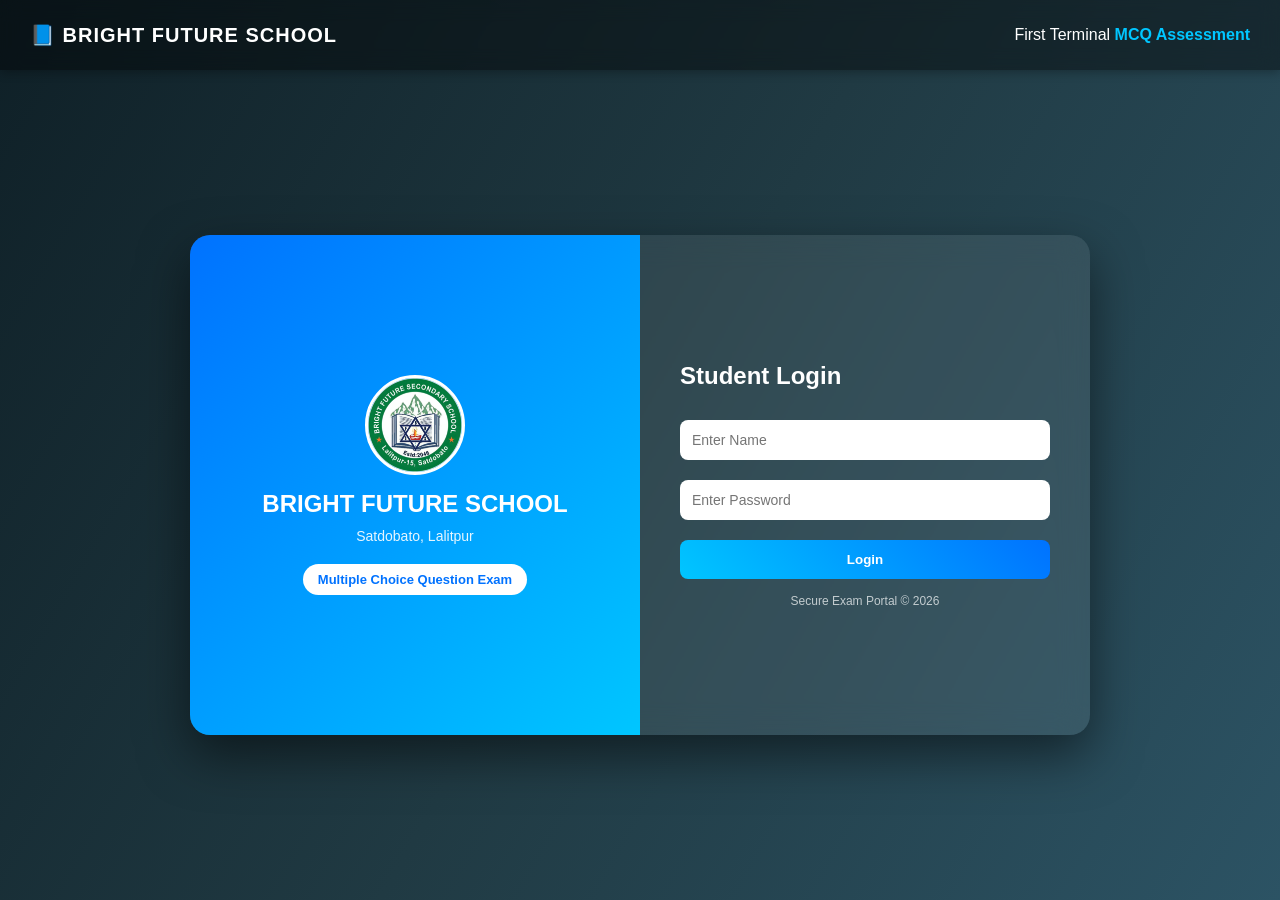
==== index.html @ 696475cf "First Project" ====
<!DOCTYPE html>
<html>

<head>
  <title>Student Login - Exam Portal</title>
  <link rel="stylesheet" href="css/login.css">
</head>

<body>

  <!-- TOP BAR -->
  <div class="topbar">
    <h1>📘 BRIGHT FUTURE SCHOOL</h1>
    <div>First Terminal <span>MCQ Assessment</span></div>
  </div>

  <!-- MAIN CONTENT -->
  <div class="main">

    <div class="card">

      <!-- LEFT SIDE -->
      <div class="left">
        <img src="images/schoolLogo.jpg" alt="School Logo">
        <h2>BRIGHT FUTURE SCHOOL</h2>
        <p>Satdobato, Lalitpur</p>

        <div class="exam-tag">
          Multiple Choice Question Exam
        </div>
      </div>

      <!-- RIGHT SIDE -->
      <div class="right">
        <h2>Student Login</h2>

        <input id="username" placeholder="Enter Name">
        <input id="password" type="password" placeholder="Enter Password">

        <button onclick="login()">Login</button>

        <div class="footer">
          Secure Exam Portal © 2026
        </div>
      </div>

    </div>

  </div>
  <script src="script/script.js"></script>
</body>

</html>
---- css/login.css ----
* {
  margin: 0;
  padding: 0;
  box-sizing: border-box;
  font-family: 'Segoe UI', sans-serif;
}

/* BODY */
body {
  height: 100vh;
  background: linear-gradient(120deg, #0f2027, #203a43, #2c5364);
  display: flex;
  flex-direction: column;
}

/* TOP BAR */
.topbar {
  width: 100%;
  height: 70px;
  background: rgba(0, 0, 0, 0.4);
  backdrop-filter: blur(10px);
  display: flex;
  justify-content: space-between;
  align-items: center;
  padding: 0 30px;
  color: white;
  box-shadow: 0 2px 10px rgba(0, 0, 0, 0.3);
}

.topbar h1 {
  font-size: 20px;
  letter-spacing: 1px;
}

.topbar span {
  color: #00c6ff;
  font-weight: bold;
}

/* MAIN */
.main {
  flex: 1;
  display: flex;
  justify-content: center;
  align-items: center;
  padding: 20px;
}

/* CARD */
.card {
  width: 900px;
  height: 500px;
  display: flex;
  border-radius: 20px;
  overflow: hidden;
  background: rgba(255, 255, 255, 0.08);
  backdrop-filter: blur(15px);
  box-shadow: 0 20px 50px rgba(0, 0, 0, 0.5);
}

/* LEFT SIDE */
.left {
  width: 50%;
  background: linear-gradient(135deg, #0072ff, #00c6ff);
  color: white;
  padding: 40px;
  display: flex;
  flex-direction: column;
  justify-content: center;
  align-items: center;
  text-align: center;
}

.left img {
  width: 100px;
  height: 100px;
  border-radius: 50%;
  margin-bottom: 15px;
  border: 3px solid white;
  background: white;
}

.left h2 {
  margin-bottom: 10px;
}

.left p {
  font-size: 14px;
  opacity: 0.9;
}

.exam-tag {
  margin-top: 20px;
  background: white;
  color: #0072ff;
  padding: 8px 15px;
  border-radius: 20px;
  font-size: 13px;
  font-weight: bold;
}

/* RIGHT SIDE */
.right {
  width: 50%;
  padding: 40px;
  display: flex;
  flex-direction: column;
  justify-content: center;
  color: white;
}

.right h2 {
  margin-bottom: 20px;
}

input {
  width: 100%;
  padding: 12px;
  margin: 10px 0;
  border: none;
  border-radius: 8px;
  outline: none;
  font-size: 14px;
}

button {
  margin-top: 10px;
  padding: 12px;
  background: linear-gradient(45deg, #00c6ff, #0072ff);
  border: none;
  border-radius: 8px;
  color: white;
  font-weight: bold;
  cursor: pointer;
  transition: 0.3s;
}

button:hover {
  transform: scale(1.05);
}

.footer {
  margin-top: 15px;
  font-size: 12px;
  opacity: 0.7;
  text-align: center;
}
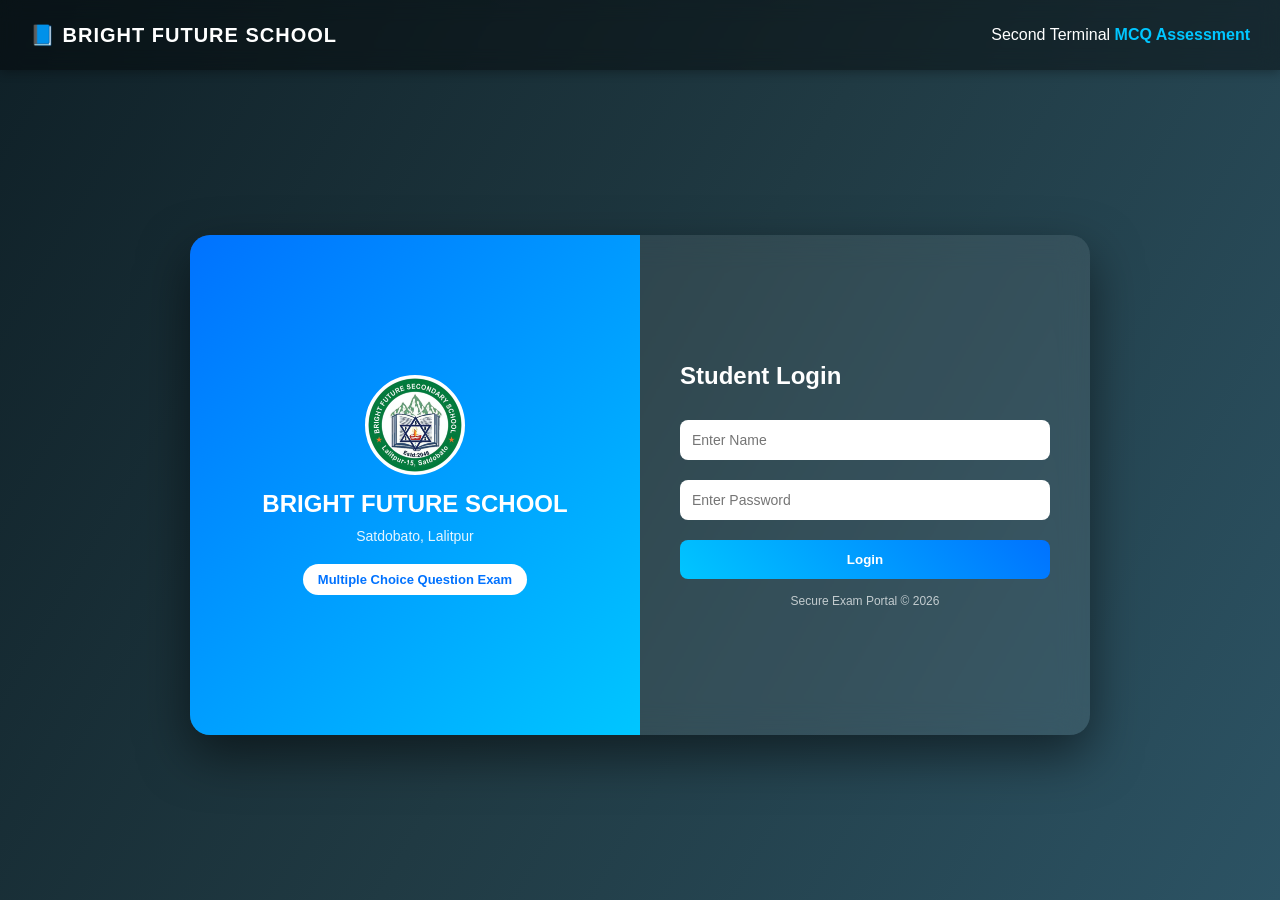
==== commit 0bd422a9: "Updated exam project" ====
--- a/index.html
+++ b/index.html
@@ -2,52 +2,52 @@
 <html>
 
 <head>
-  <title>Student Login - Exam Portal</title>
-  <link rel="stylesheet" href="css/login.css">
+    <title>Student Login - Exam Portal</title>
+    <link rel="stylesheet" href="css/login.css">
 </head>
 
 <body>
 
-  <!-- TOP BAR -->
-  <div class="topbar">
-    <h1>📘 BRIGHT FUTURE SCHOOL</h1>
-    <div>First Terminal <span>MCQ Assessment</span></div>
-  </div>
+    <!-- TOP BAR -->
+    <div class="topbar">
+        <h1>📘 BRIGHT FUTURE SCHOOL</h1>
+        <div>Second Terminal <span>MCQ Assessment</span></div>
+    </div>
 
-  <!-- MAIN CONTENT -->
-  <div class="main">
+    <!-- MAIN CONTENT -->
+    <div class="main">
 
-    <div class="card">
+        <div class="card">
 
-      <!-- LEFT SIDE -->
-      <div class="left">
-        <img src="images/schoolLogo.jpg" alt="School Logo">
-        <h2>BRIGHT FUTURE SCHOOL</h2>
-        <p>Satdobato, Lalitpur</p>
+            <!-- LEFT SIDE -->
+            <div class="left">
+                <img src="images/schoolLogo.jpg" alt="School Logo">
+                <h2>BRIGHT FUTURE SCHOOL</h2>
+                <p>Satdobato, Lalitpur</p>
 
-        <div class="exam-tag">
-          Multiple Choice Question Exam
+                <div class="exam-tag">
+                    Multiple Choice Question Exam
+                </div>
+            </div>
+
+            <!-- RIGHT SIDE -->
+            <div class="right">
+                <h2>Student Login</h2>
+
+                <input id="username" placeholder="Enter Name">
+                <input id="password" type="password" placeholder="Enter Password">
+
+                <button onclick="login()">Login</button>
+
+                <div class="footer">
+                    Secure Exam Portal © 2026
+                </div>
+            </div>
+
         </div>
-      </div>
-
-      <!-- RIGHT SIDE -->
-      <div class="right">
-        <h2>Student Login</h2>
-
-        <input id="username" placeholder="Enter Name">
-        <input id="password" type="password" placeholder="Enter Password">
-
-        <button onclick="login()">Login</button>
-
-        <div class="footer">
-          Secure Exam Portal © 2026
-        </div>
-      </div>
 
     </div>
-
-  </div>
-  <script src="script/script.js"></script>
+    <script src="script/script.js"></script>
 </body>
 
 </html>
--- a/css/login.css
+++ b/css/login.css
@@ -1,147 +1,159 @@
 * {
-  margin: 0;
-  padding: 0;
-  box-sizing: border-box;
-  font-family: 'Segoe UI', sans-serif;
+    margin: 0;
+    padding: 0;
+    box-sizing: border-box;
+    font-family: 'Segoe UI', sans-serif;
 }
 
+
 /* BODY */
+
 body {
-  height: 100vh;
-  background: linear-gradient(120deg, #0f2027, #203a43, #2c5364);
-  display: flex;
-  flex-direction: column;
+    height: 100vh;
+    background: linear-gradient(120deg, #0f2027, #203a43, #2c5364);
+    display: flex;
+    flex-direction: column;
 }
 
+
 /* TOP BAR */
+
 .topbar {
-  width: 100%;
-  height: 70px;
-  background: rgba(0, 0, 0, 0.4);
-  backdrop-filter: blur(10px);
-  display: flex;
-  justify-content: space-between;
-  align-items: center;
-  padding: 0 30px;
-  color: white;
-  box-shadow: 0 2px 10px rgba(0, 0, 0, 0.3);
+    width: 100%;
+    height: 70px;
+    background: rgba(0, 0, 0, 0.4);
+    backdrop-filter: blur(10px);
+    display: flex;
+    justify-content: space-between;
+    align-items: center;
+    padding: 0 30px;
+    color: white;
+    box-shadow: 0 2px 10px rgba(0, 0, 0, 0.3);
 }
 
 .topbar h1 {
-  font-size: 20px;
-  letter-spacing: 1px;
+    font-size: 20px;
+    letter-spacing: 1px;
 }
 
 .topbar span {
-  color: #00c6ff;
-  font-weight: bold;
+    color: #00c6ff;
+    font-weight: bold;
 }
 
+
 /* MAIN */
+
 .main {
-  flex: 1;
-  display: flex;
-  justify-content: center;
-  align-items: center;
-  padding: 20px;
+    flex: 1;
+    display: flex;
+    justify-content: center;
+    align-items: center;
+    padding: 20px;
 }
 
+
 /* CARD */
+
 .card {
-  width: 900px;
-  height: 500px;
-  display: flex;
-  border-radius: 20px;
-  overflow: hidden;
-  background: rgba(255, 255, 255, 0.08);
-  backdrop-filter: blur(15px);
-  box-shadow: 0 20px 50px rgba(0, 0, 0, 0.5);
+    width: 900px;
+    height: 500px;
+    display: flex;
+    border-radius: 20px;
+    overflow: hidden;
+    background: rgba(255, 255, 255, 0.08);
+    backdrop-filter: blur(15px);
+    box-shadow: 0 20px 50px rgba(0, 0, 0, 0.5);
 }
 
+
 /* LEFT SIDE */
+
 .left {
-  width: 50%;
-  background: linear-gradient(135deg, #0072ff, #00c6ff);
-  color: white;
-  padding: 40px;
-  display: flex;
-  flex-direction: column;
-  justify-content: center;
-  align-items: center;
-  text-align: center;
+    width: 50%;
+    background: linear-gradient(135deg, #0072ff, #00c6ff);
+    color: white;
+    padding: 40px;
+    display: flex;
+    flex-direction: column;
+    justify-content: center;
+    align-items: center;
+    text-align: center;
 }
 
 .left img {
-  width: 100px;
-  height: 100px;
-  border-radius: 50%;
-  margin-bottom: 15px;
-  border: 3px solid white;
-  background: white;
+    width: 100px;
+    height: 100px;
+    border-radius: 50%;
+    margin-bottom: 15px;
+    border: 3px solid white;
+    background: white;
 }
 
 .left h2 {
-  margin-bottom: 10px;
+    margin-bottom: 10px;
 }
 
 .left p {
-  font-size: 14px;
-  opacity: 0.9;
+    font-size: 14px;
+    opacity: 0.9;
 }
 
 .exam-tag {
-  margin-top: 20px;
-  background: white;
-  color: #0072ff;
-  padding: 8px 15px;
-  border-radius: 20px;
-  font-size: 13px;
-  font-weight: bold;
+    margin-top: 20px;
+    background: white;
+    color: #0072ff;
+    padding: 8px 15px;
+    border-radius: 20px;
+    font-size: 13px;
+    font-weight: bold;
 }
 
+
 /* RIGHT SIDE */
+
 .right {
-  width: 50%;
-  padding: 40px;
-  display: flex;
-  flex-direction: column;
-  justify-content: center;
-  color: white;
+    width: 50%;
+    padding: 40px;
+    display: flex;
+    flex-direction: column;
+    justify-content: center;
+    color: white;
 }
 
 .right h2 {
-  margin-bottom: 20px;
+    margin-bottom: 20px;
 }
 
 input {
-  width: 100%;
-  padding: 12px;
-  margin: 10px 0;
-  border: none;
-  border-radius: 8px;
-  outline: none;
-  font-size: 14px;
+    width: 100%;
+    padding: 12px;
+    margin: 10px 0;
+    border: none;
+    border-radius: 8px;
+    outline: none;
+    font-size: 14px;
 }
 
 button {
-  margin-top: 10px;
-  padding: 12px;
-  background: linear-gradient(45deg, #00c6ff, #0072ff);
-  border: none;
-  border-radius: 8px;
-  color: white;
-  font-weight: bold;
-  cursor: pointer;
-  transition: 0.3s;
+    margin-top: 10px;
+    padding: 12px;
+    background: linear-gradient(45deg, #00c6ff, #0072ff);
+    border: none;
+    border-radius: 8px;
+    color: white;
+    font-weight: bold;
+    cursor: pointer;
+    transition: 0.3s;
 }
 
 button:hover {
-  transform: scale(1.05);
+    transform: scale(1.05);
 }
 
 .footer {
-  margin-top: 15px;
-  font-size: 12px;
-  opacity: 0.7;
-  text-align: center;
+    margin-top: 15px;
+    font-size: 12px;
+    opacity: 0.7;
+    text-align: center;
 }
